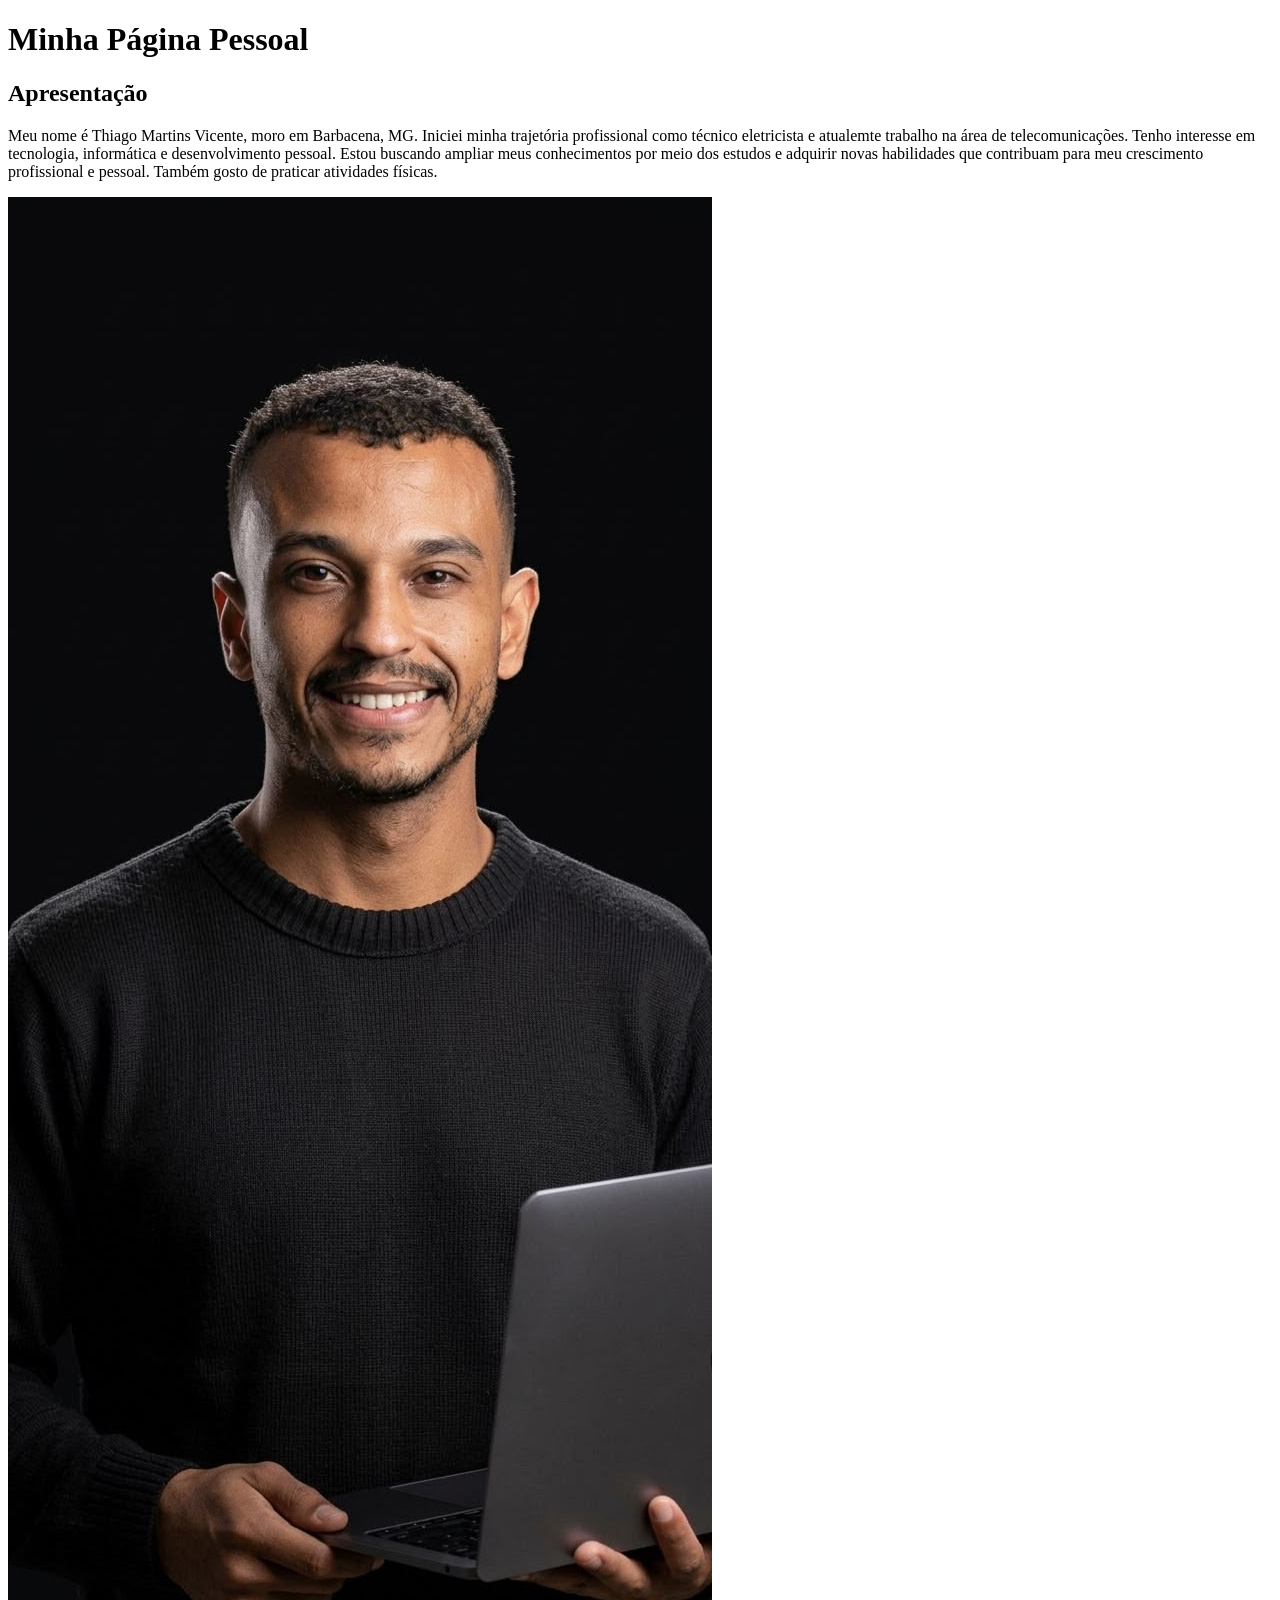
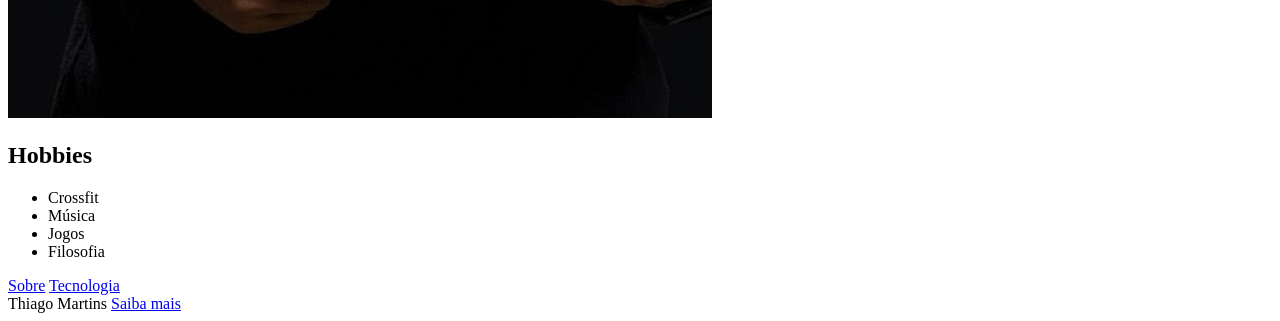
==== Página pessoal/index.html @ f3d51b01 "Add files via upload" ====
<!DOCTYPE html>
<html lang="praticar">
<head>
    <meta charset="UTF-8">
    <meta name="viewport" content="width=device-width, initial-scale=1.0">
    <title>Página Pessoal </title>
</head>
<body>
    <header>
        <h1>Minha Página Pessoal</h1>
    </header>

    <section>
        <h2>Apresentação</h2>
        <p>Meu nome é Thiago Martins Vicente, moro em Barbacena, MG.
            Iniciei minha trajetória profissional  como técnico eletricista
            e atualemte trabalho na área de telecomunicações. Tenho interesse
            em tecnologia, informática e desenvolvimento pessoal. Estou buscando 
            ampliar meus conhecimentos por meio dos estudos e adquirir novas habilidades 
            que contribuam para meu crescimento profissional e pessoal.
            Também gosto de praticar atividades físicas. 
        </p>

        <img src="Img/Foto pessoal.jpg", alt="Foto pessoal de Thiago Martins">
    </section>
    <section>
        <h2>Hobbies </h2>
        <ul>
            <li>Crossfit</li>
            <li>Música</li>
            <li>Jogos</li>
            <li>Filosofia</li>
        </ul>
    </section>
    <nav>
        <a href="sobre.html">Sobre</a>
        <a href="https://olhardigital.com.br/">Tecnologia</a>
    </nav>

    <footer>
        Thiago Martins <a href="https://www.linkedin.com/in/thiago-martins-782b51138">Saiba mais</a>   
    </footer>
    
</body>
</html>
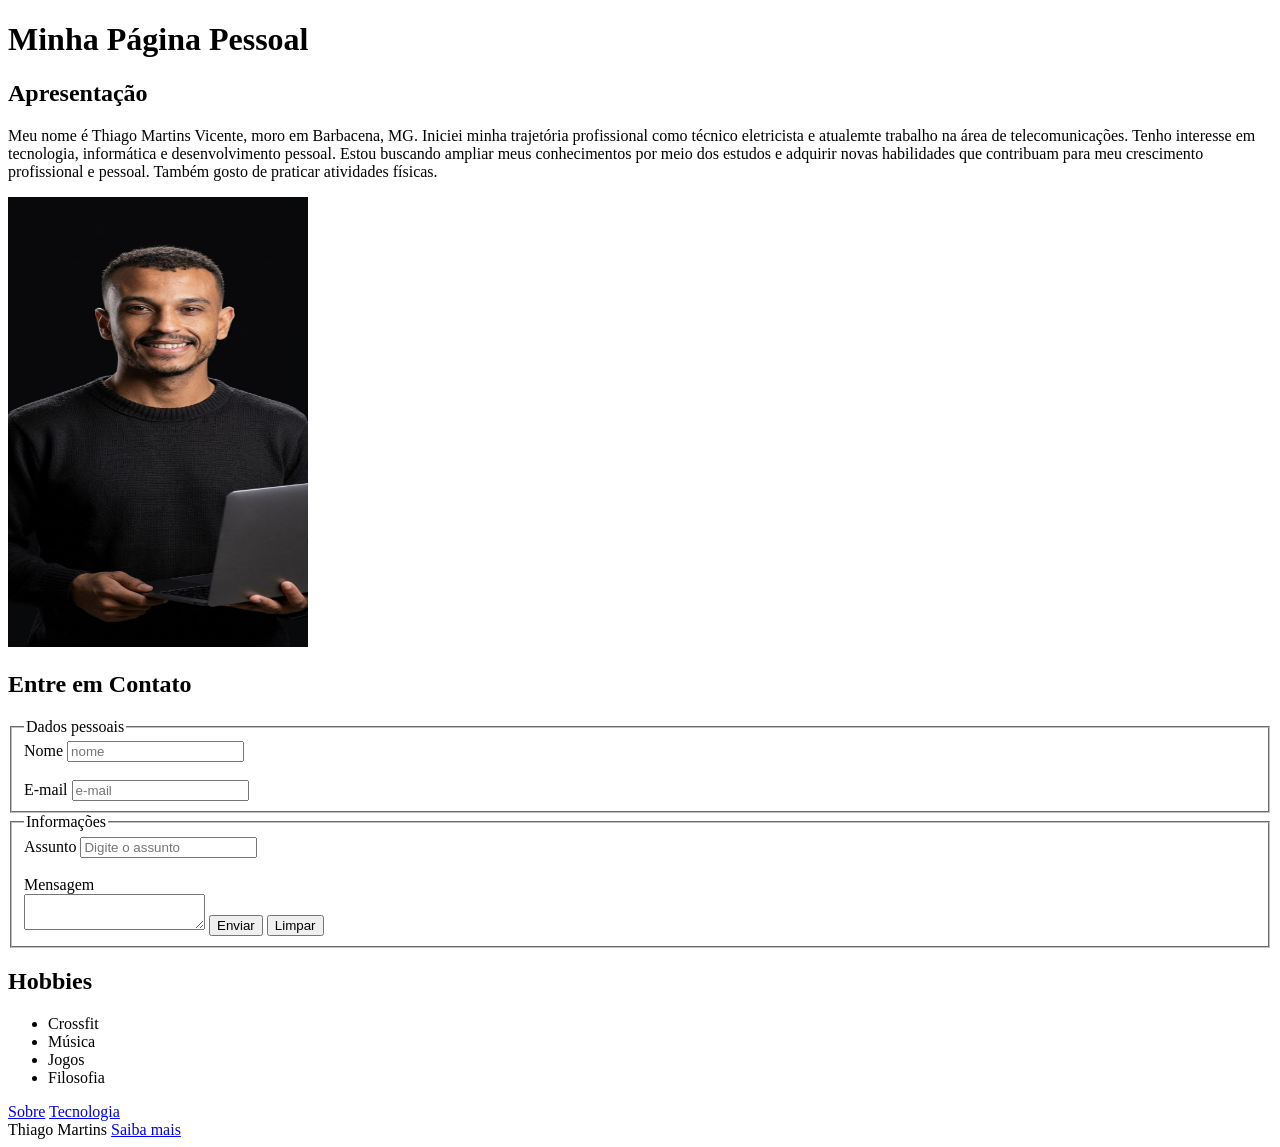
==== commit be49ff1c: "Add files via upload Adicionando sessão de contato e formulário na página pessoal" ====
--- a/Página pessoal/index.html
+++ b/Página pessoal/index.html
@@ -21,8 +21,37 @@
             Também gosto de praticar atividades físicas. 
         </p>
 
-        <img src="Img/Foto pessoal.jpg", alt="Foto pessoal de Thiago Martins">
+        <img src="Img/Foto pessoal.jpg", alt="Foto pessoal de Thiago Martins", height="450px", width="300px">
     </section>
+     <main>
+        <section>
+            <h2> Entre em Contato </h2>
+            <form method="post" action="/cadastro">
+              <fieldset> 
+                <legend>Dados pessoais</legend>
+                    <label for="nome">Nome</label>
+                    <input type="text" id="nome" name="nome" placeholder="nome">
+                    <br>
+                    <br>
+                    <label for="email">E-mail</label>
+                    <input type="email" id="email" name="email" required placeholder="e-mail"> 
+                    
+              </fieldset>
+              <fieldset>
+                <legend>Informações</legend>
+                    <label for="assunto">Assunto</label>
+                    <input type="text" id="assunto" name="assunto" placeholder="Digite o assunto">
+                    <br>
+                    <br>
+                    <label for="mensagem">Mensagem</label>
+                    <br>
+                    <textarea name="mensagem" id="mensagem"></textarea>
+                    <button type="submit">Enviar</button>
+                    <button type="reset">Limpar</button>
+              </fieldset>
+            </form>
+        </section>
+     </main>
     <section>
         <h2>Hobbies </h2>
         <ul>
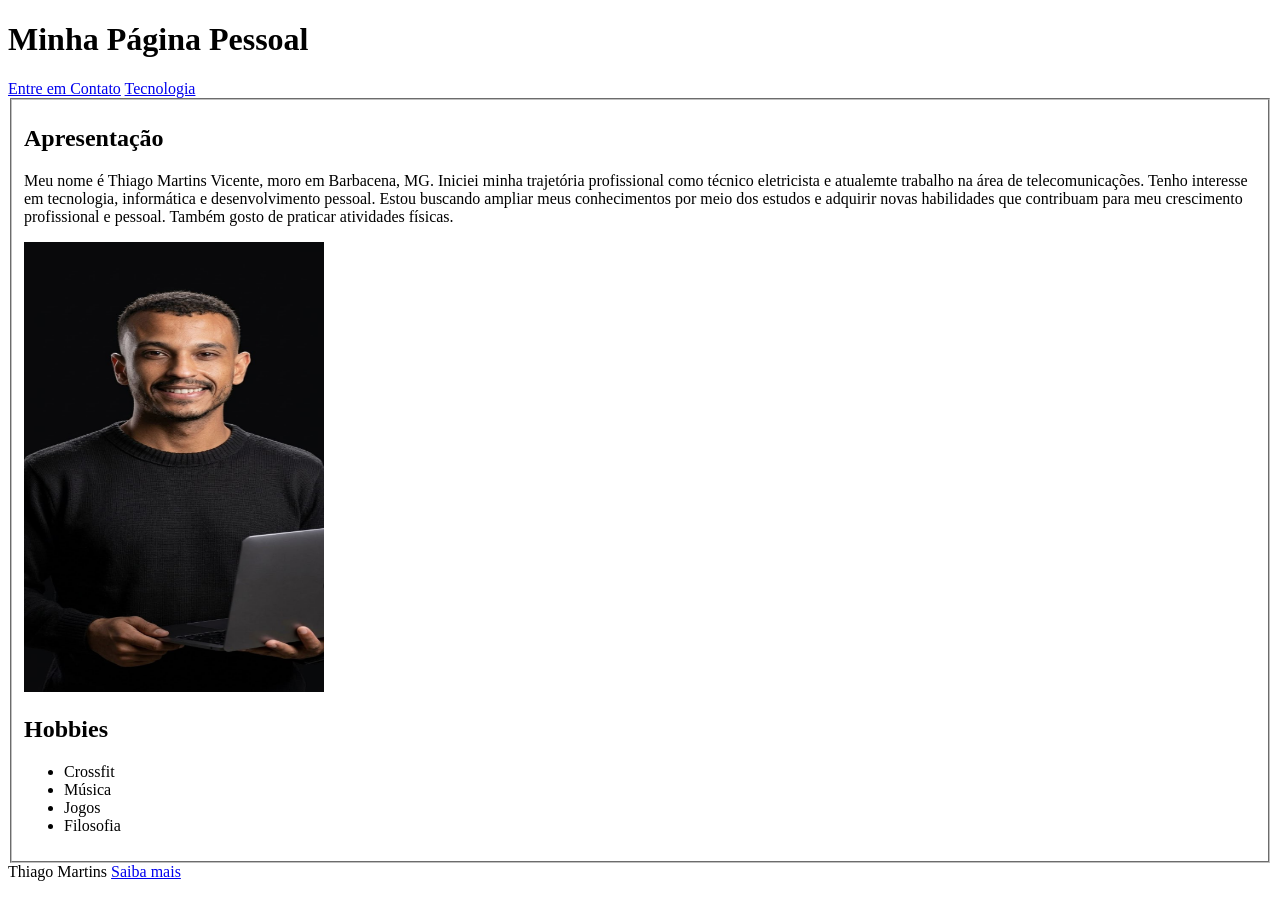
==== commit 49bde89b: "Add files via upload Implementação dos estilos através do CSS externo." ====
--- a/Página pessoal/index.html
+++ b/Página pessoal/index.html
@@ -1,6 +1,7 @@
 <!DOCTYPE html>
 <html lang="praticar">
 <head>
+    <link rel="stylesheet" href="CSS/style.CSS">
     <meta charset="UTF-8">
     <meta name="viewport" content="width=device-width, initial-scale=1.0">
     <title>Página Pessoal </title>
@@ -8,9 +9,16 @@
 <body>
     <header>
         <h1>Minha Página Pessoal</h1>
+
+        <nav>
+        <a href="contato.html">Entre em Contato</a>
+        <a href="https://olhardigital.com.br/">Tecnologia</a>
+    </nav>
+
     </header>
-
+    <fieldset>
     <section>
+        
         <h2>Apresentação</h2>
         <p>Meu nome é Thiago Martins Vicente, moro em Barbacena, MG.
             Iniciei minha trajetória profissional  como técnico eletricista
@@ -23,37 +31,9 @@
 
         <img src="Img/Foto pessoal.jpg", alt="Foto pessoal de Thiago Martins", height="450px", width="300px">
     </section>
-     <main>
-        <section>
-            <h2> Entre em Contato </h2>
-            <form method="post" action="/cadastro">
-              <fieldset> 
-                <legend>Dados pessoais</legend>
-                    <label for="nome">Nome</label>
-                    <input type="text" id="nome" name="nome" placeholder="nome">
-                    <br>
-                    <br>
-                    <label for="email">E-mail</label>
-                    <input type="email" id="email" name="email" required placeholder="e-mail"> 
-                    
-              </fieldset>
-              <fieldset>
-                <legend>Informações</legend>
-                    <label for="assunto">Assunto</label>
-                    <input type="text" id="assunto" name="assunto" placeholder="Digite o assunto">
-                    <br>
-                    <br>
-                    <label for="mensagem">Mensagem</label>
-                    <br>
-                    <textarea name="mensagem" id="mensagem"></textarea>
-                    <button type="submit">Enviar</button>
-                    <button type="reset">Limpar</button>
-              </fieldset>
-            </form>
-        </section>
-     </main>
-    <section>
-        <h2>Hobbies </h2>
+     
+    <section class="hobbie">
+        <h2 class="segundo">Hobbies </h2>
         <ul>
             <li>Crossfit</li>
             <li>Música</li>
@@ -61,10 +41,9 @@
             <li>Filosofia</li>
         </ul>
     </section>
-    <nav>
-        <a href="sobre.html">Sobre</a>
-        <a href="https://olhardigital.com.br/">Tecnologia</a>
-    </nav>
+    </fieldset>
+    
+    
 
     <footer>
         Thiago Martins <a href="https://www.linkedin.com/in/thiago-martins-782b51138">Saiba mais</a>   
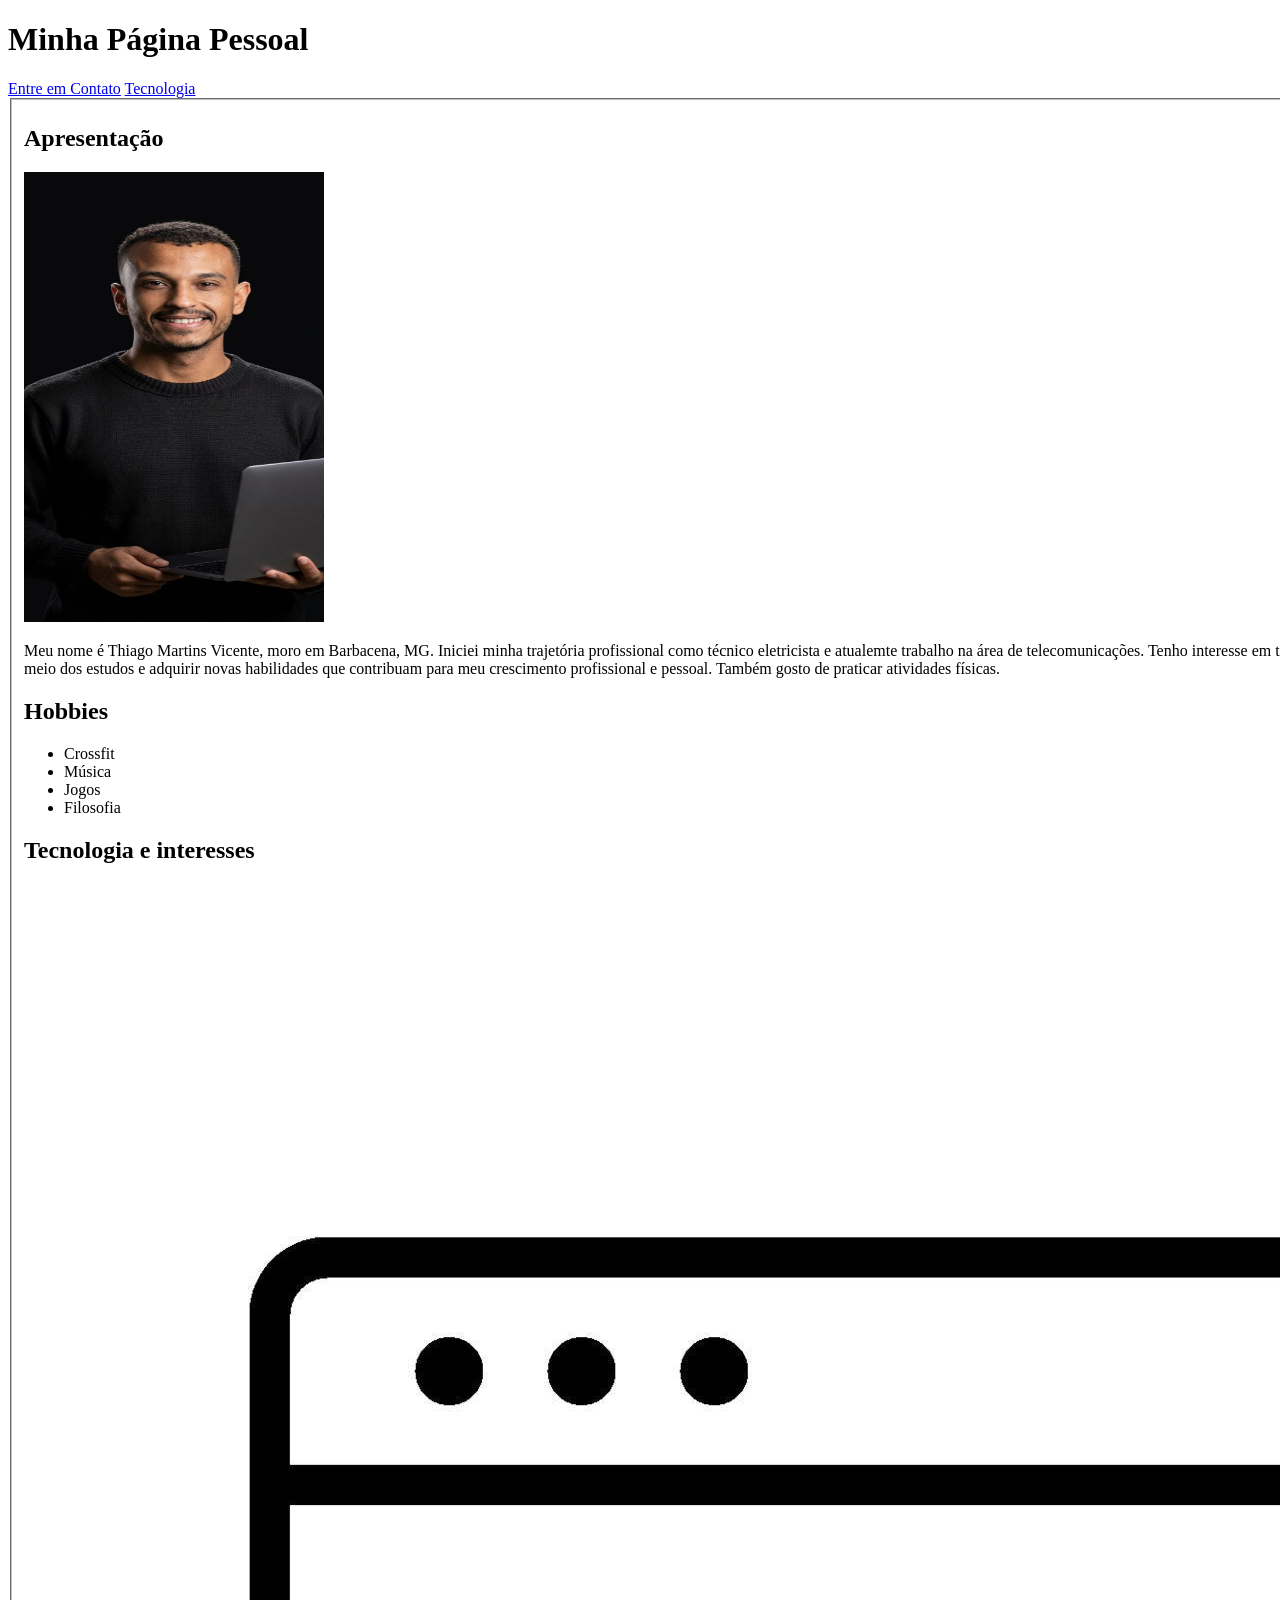
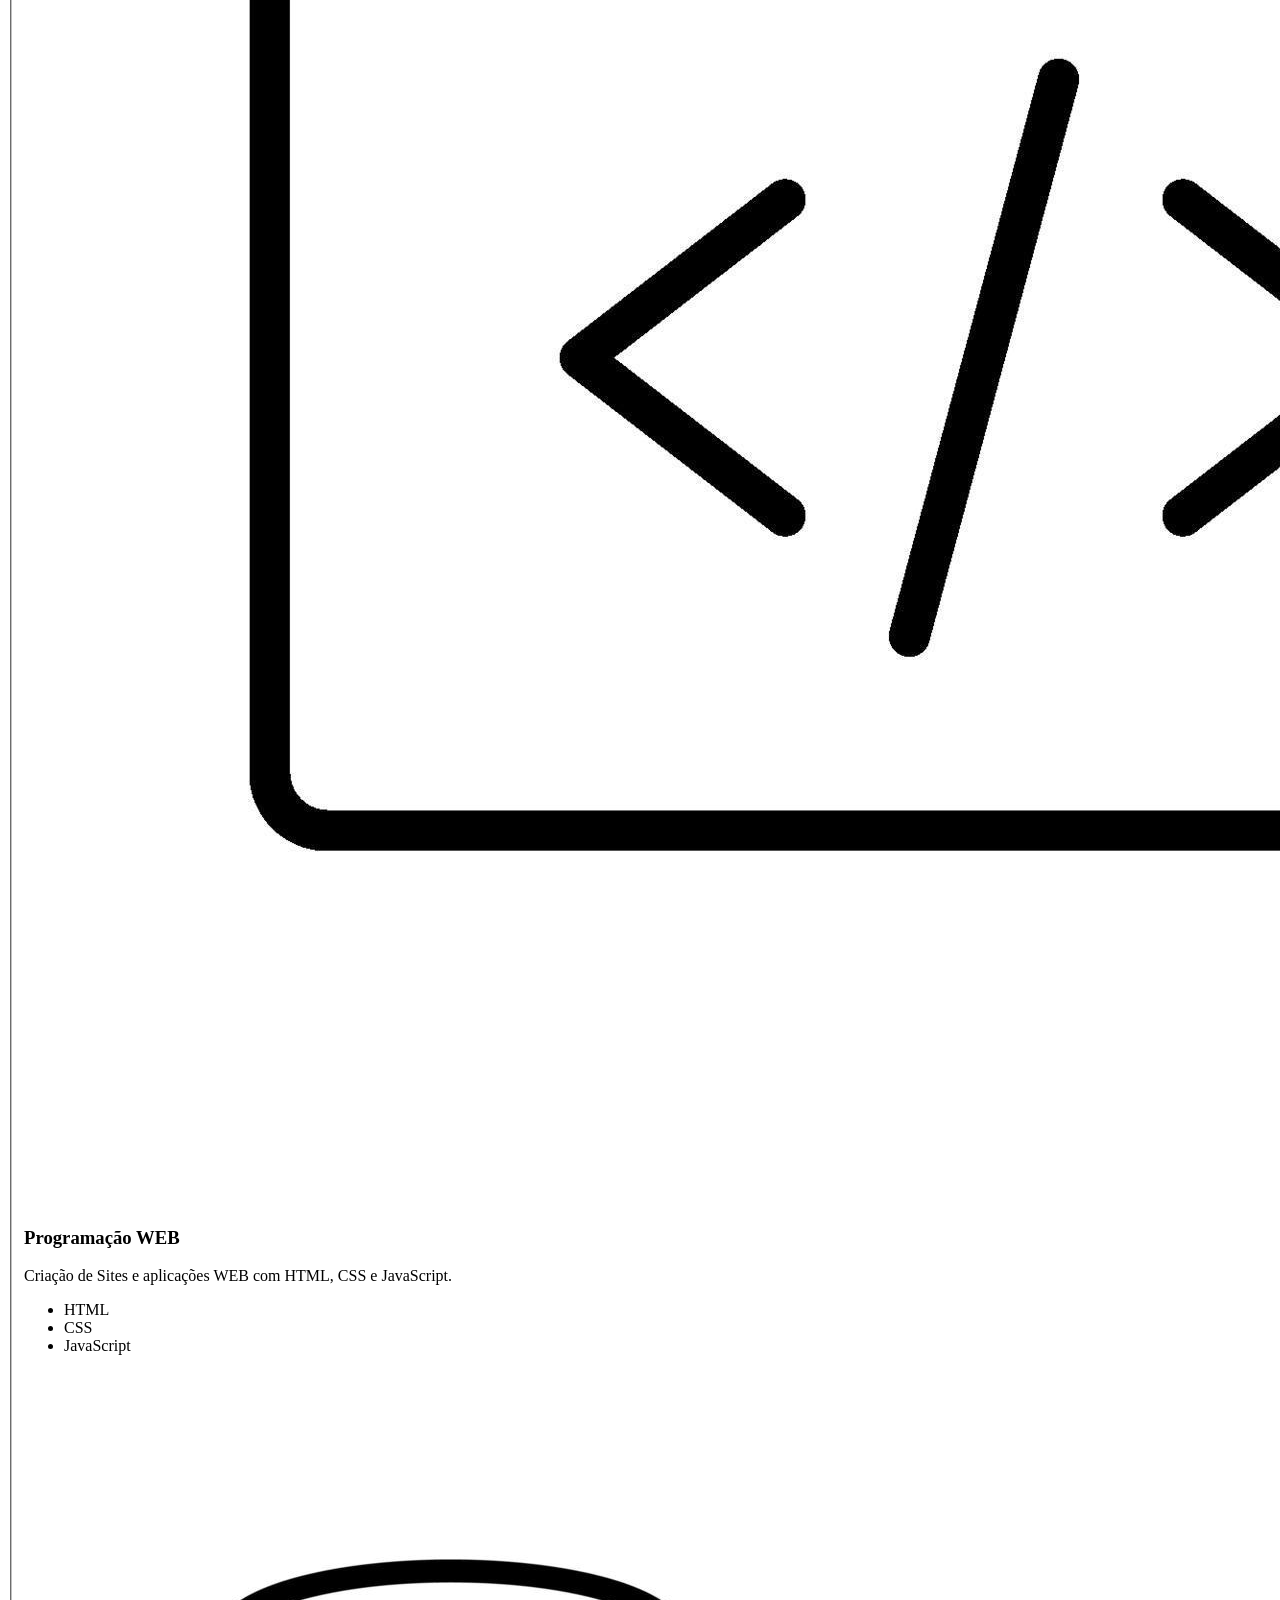
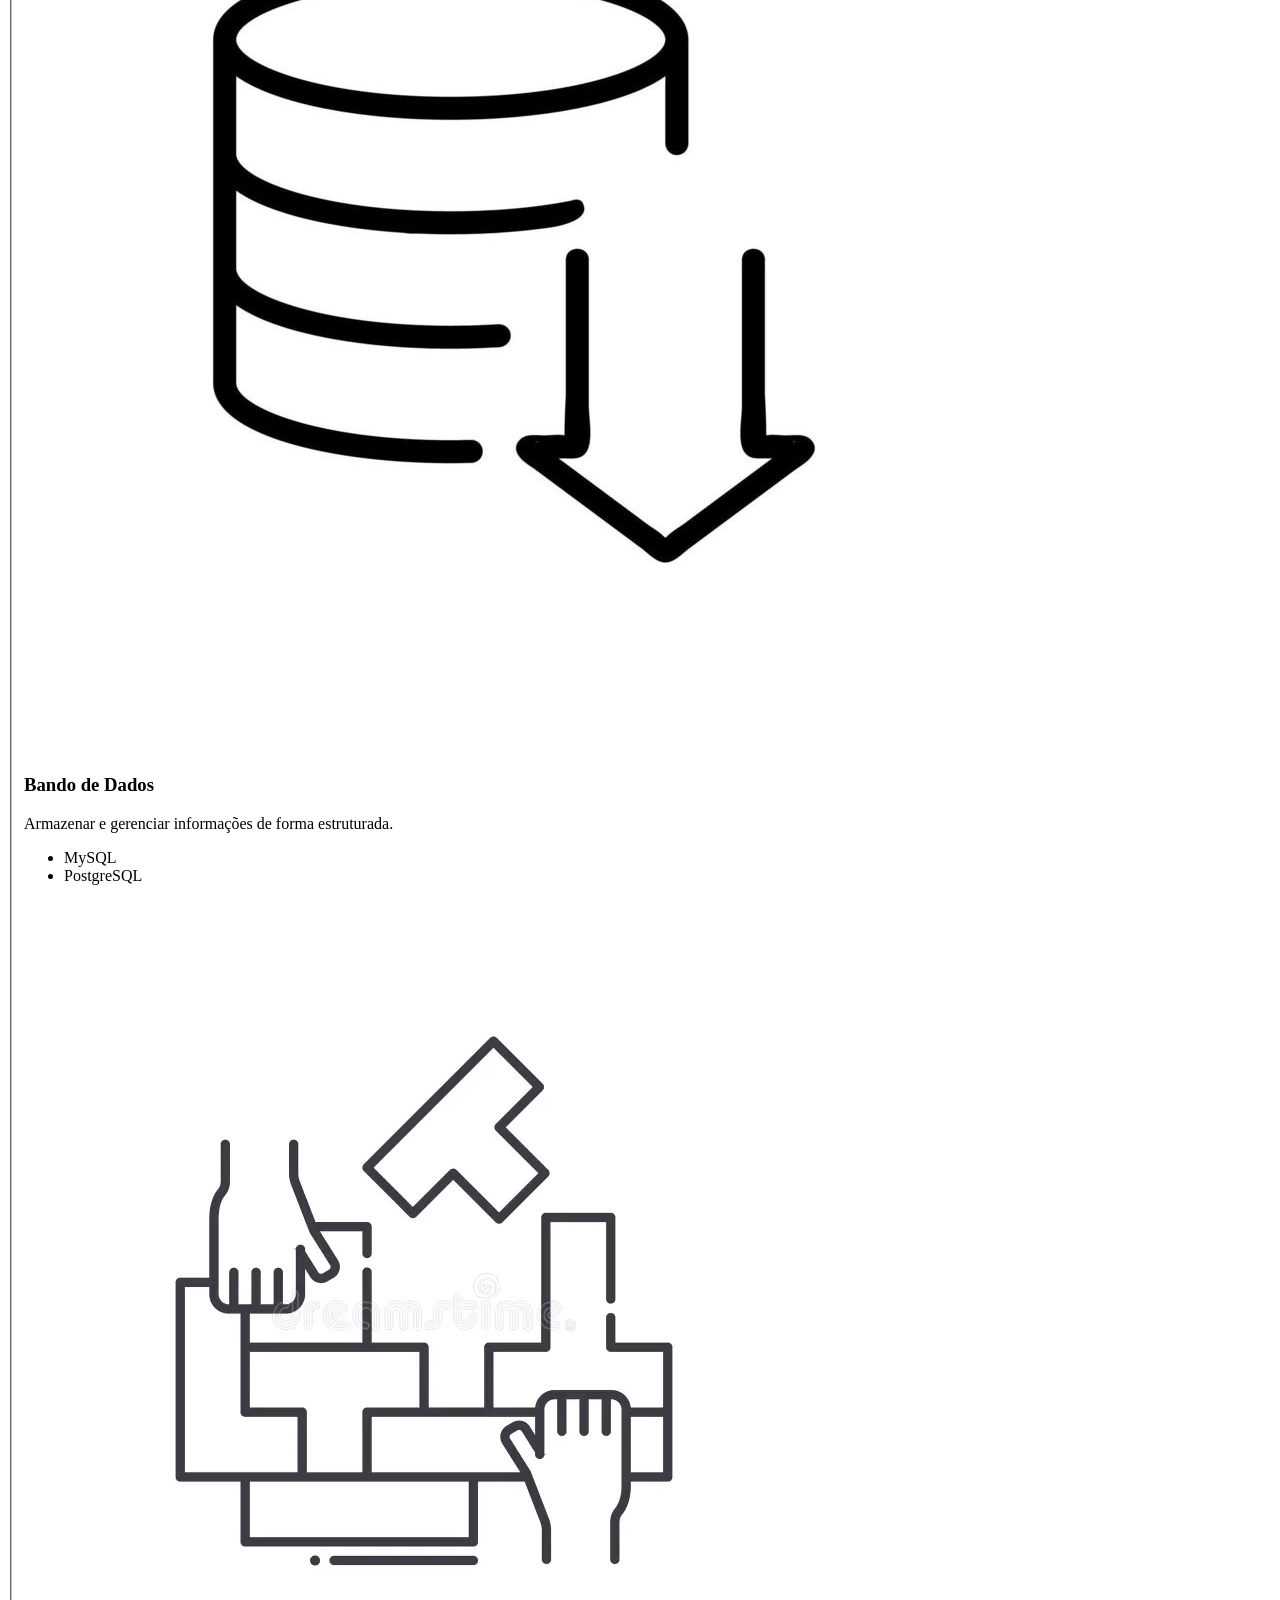
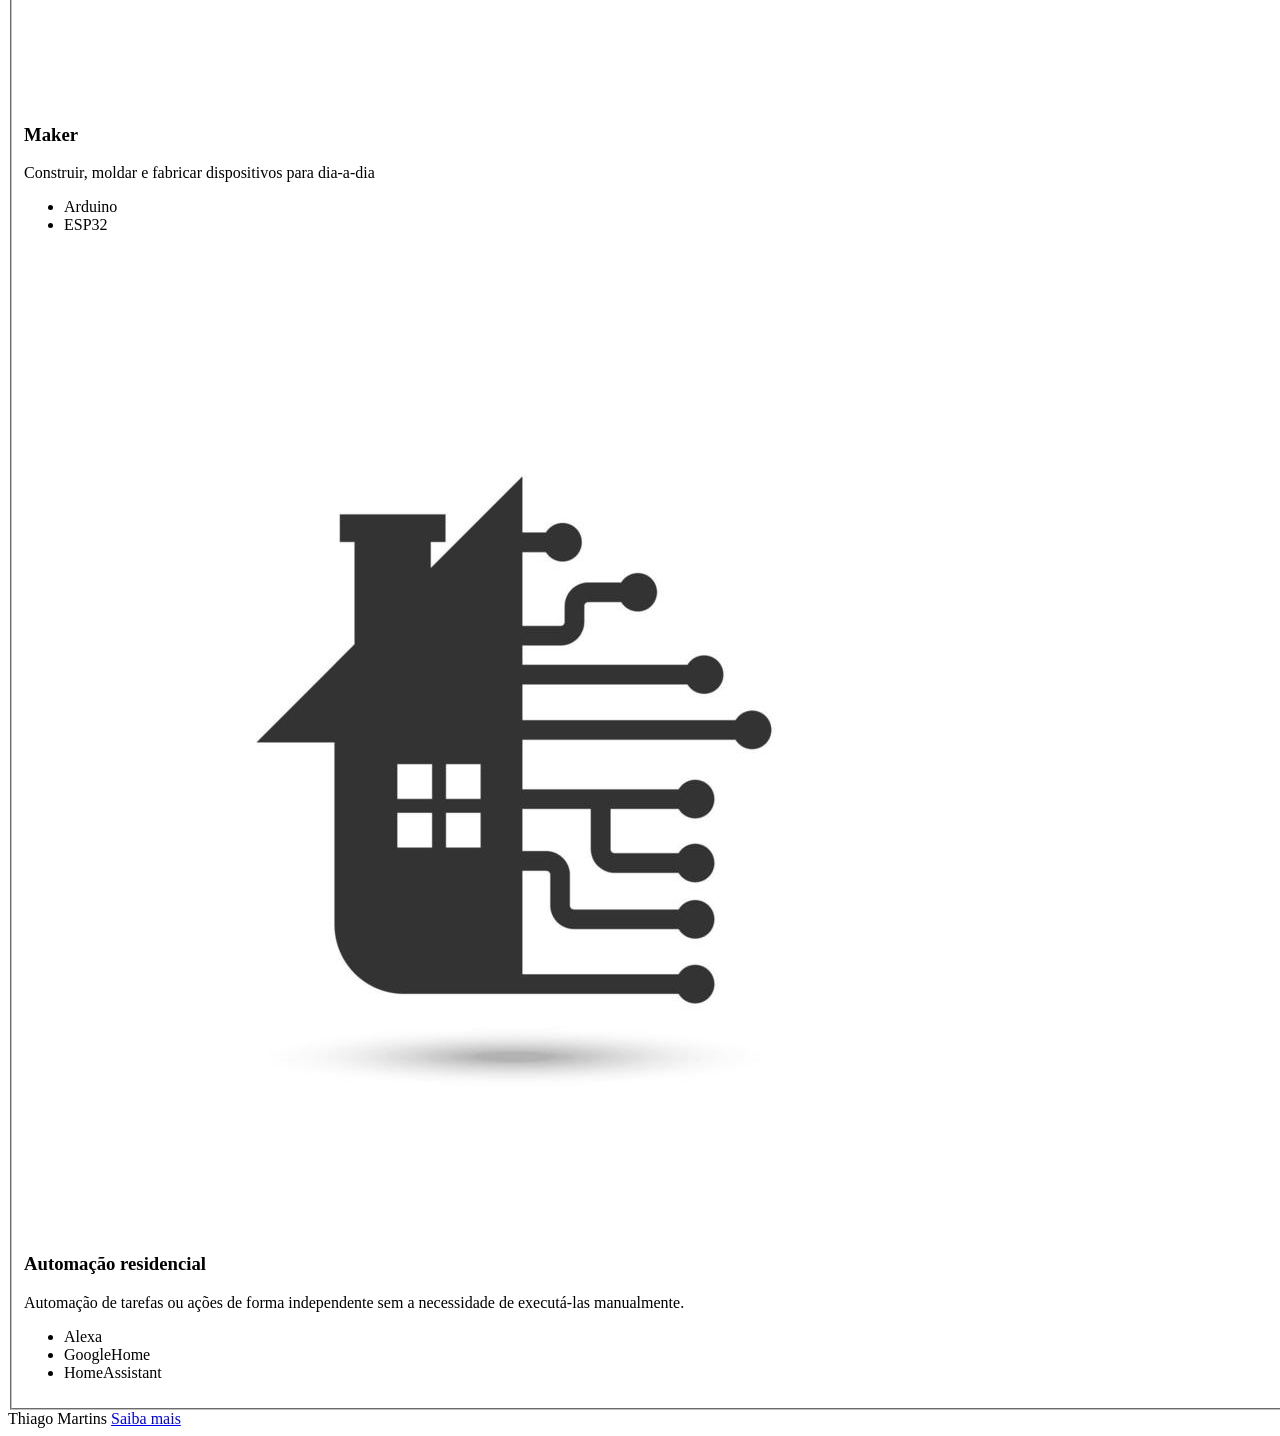
==== commit 0a8df65b: "Add files via upload Realizado alterações com Flexbox e Grid, melhorando os aspectos visuais" ====
--- a/Página pessoal/index.html
+++ b/Página pessoal/index.html
@@ -17,10 +17,12 @@
 
     </header>
     <fieldset>
-    <section>
+        <h2>Apresentação</h2>
+    <section class="pagina">
+
+        <img src="Img/Foto pessoal.jpg", alt="Foto pessoal de Thiago Martins", height="450px", width="300px" class="minhafoto">
         
-        <h2>Apresentação</h2>
-        <p>Meu nome é Thiago Martins Vicente, moro em Barbacena, MG.
+        <p class="texto">Meu nome é Thiago Martins Vicente, moro em Barbacena, MG.
             Iniciei minha trajetória profissional  como técnico eletricista
             e atualemte trabalho na área de telecomunicações. Tenho interesse
             em tecnologia, informática e desenvolvimento pessoal. Estou buscando 
@@ -29,7 +31,7 @@
             Também gosto de praticar atividades físicas. 
         </p>
 
-        <img src="Img/Foto pessoal.jpg", alt="Foto pessoal de Thiago Martins", height="450px", width="300px">
+        
     </section>
      
     <section class="hobbie">
@@ -41,6 +43,35 @@
             <li>Filosofia</li>
         </ul>
     </section>
+    <section >
+       <div class="new"> 
+        <h2>Tecnologia e interesses</h2>
+        <div> 
+            <img src="Img/WEB.jpg" alt="icone de página web" class="icones">
+            <h3>Programação WEB</h3>
+              <p>Criação de Sites e aplicações WEB com HTML, CSS e JavaScript.</p>
+              <ul><li>HTML</li><li>CSS</li><li>JavaScript</li></ul>
+        </div>
+        <div> 
+              <img src="Img/kk.jpg" alt="icone de DB" class="icones">
+              <h3>Bando de Dados</h3>
+              <p>Armazenar e gerenciar informações de forma estruturada.</p>
+              <ul><li>MySQL</li><li>PostgreSQL</li></ul>
+        </div>
+        <div> 
+              <img src="Img/maker.webp" alt="maker" class="icones">
+              <h3>Maker</h3>
+              <p>Construir, moldar e fabricar dispositivos para dia-a-dia</p>
+              <ul><li>Arduino</li><li>ESP32</li></ul>
+        </div>       
+        <div>
+              <img src="Img/home.jpg" alt="casa inteligente" class="icones">
+              <h3>Automação residencial</h3>
+              <p>Automação de tarefas ou ações de forma independente sem a necessidade de executá-las manualmente.</p>
+              <ul><li>Alexa</li><li>GoogleHome</li><li>HomeAssistant</li></ul>
+        </div>
+       </div>  
+    </section>
     </fieldset>
     
     
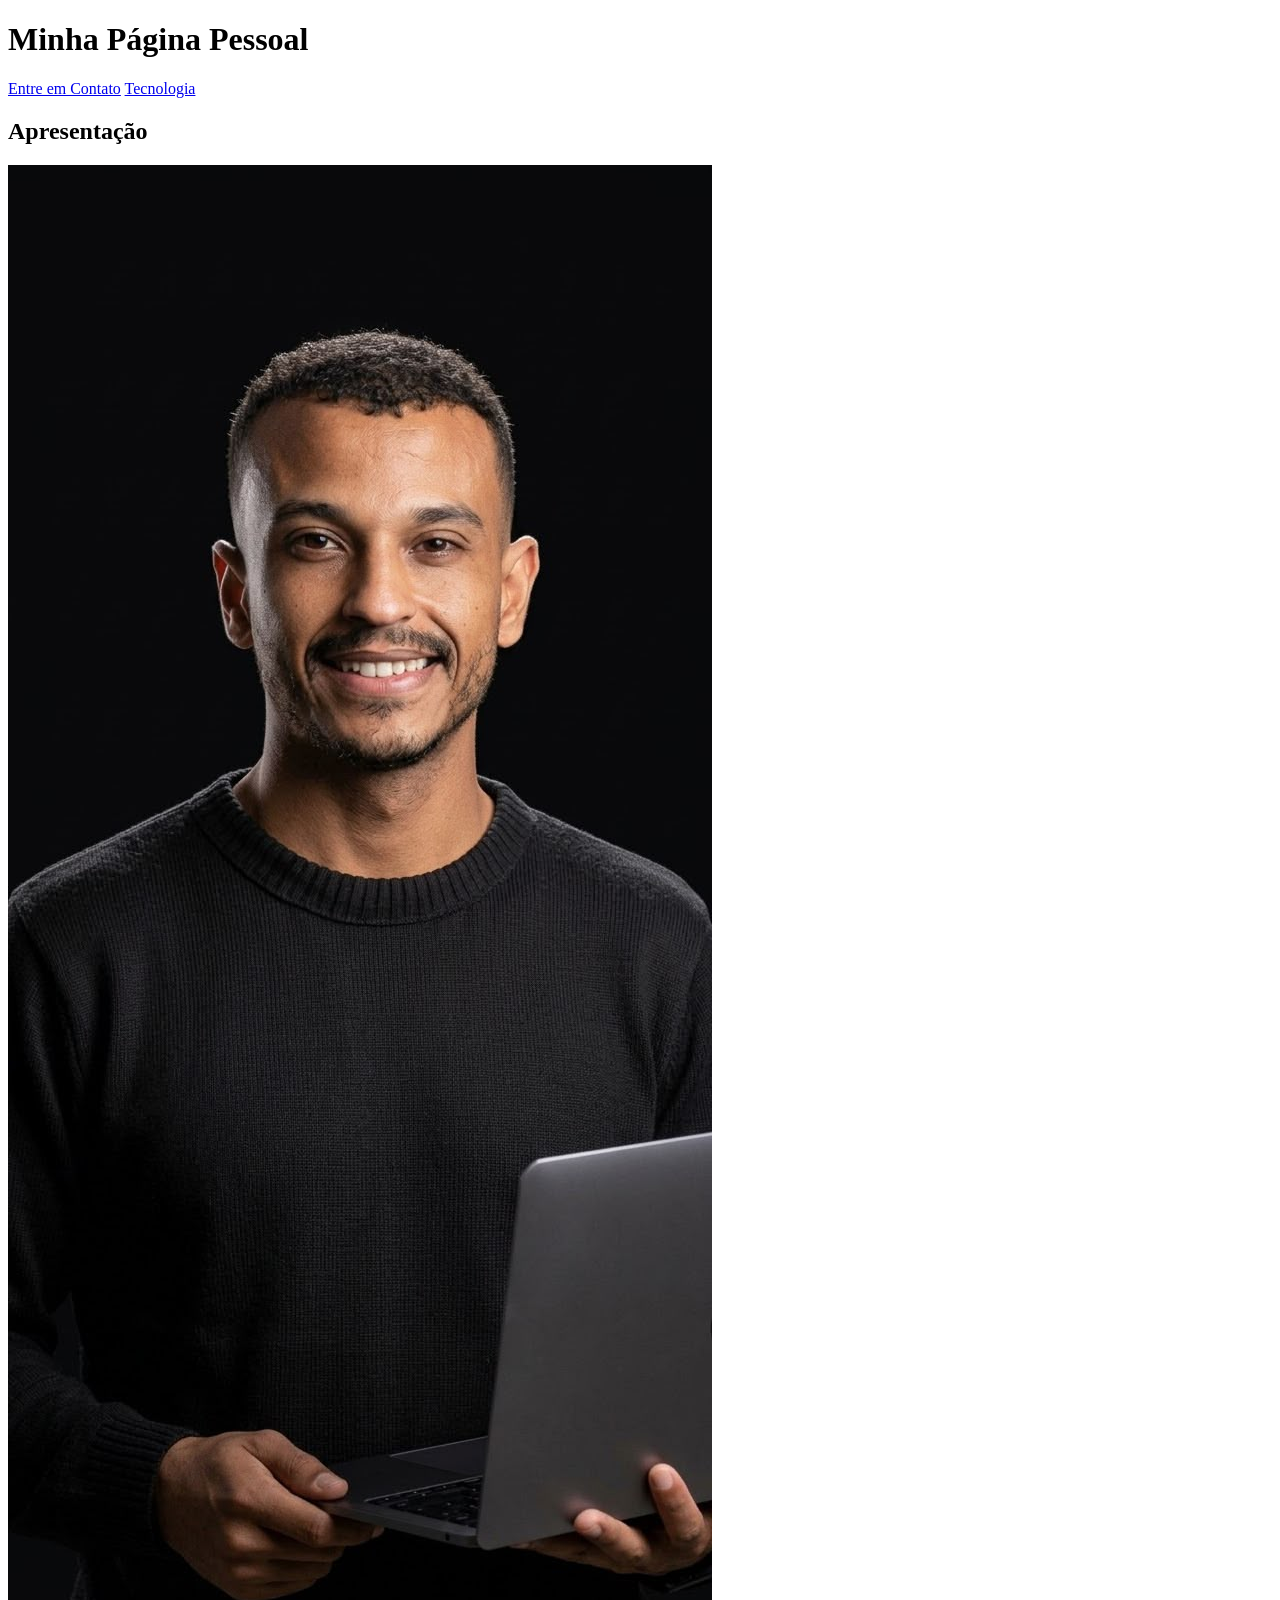
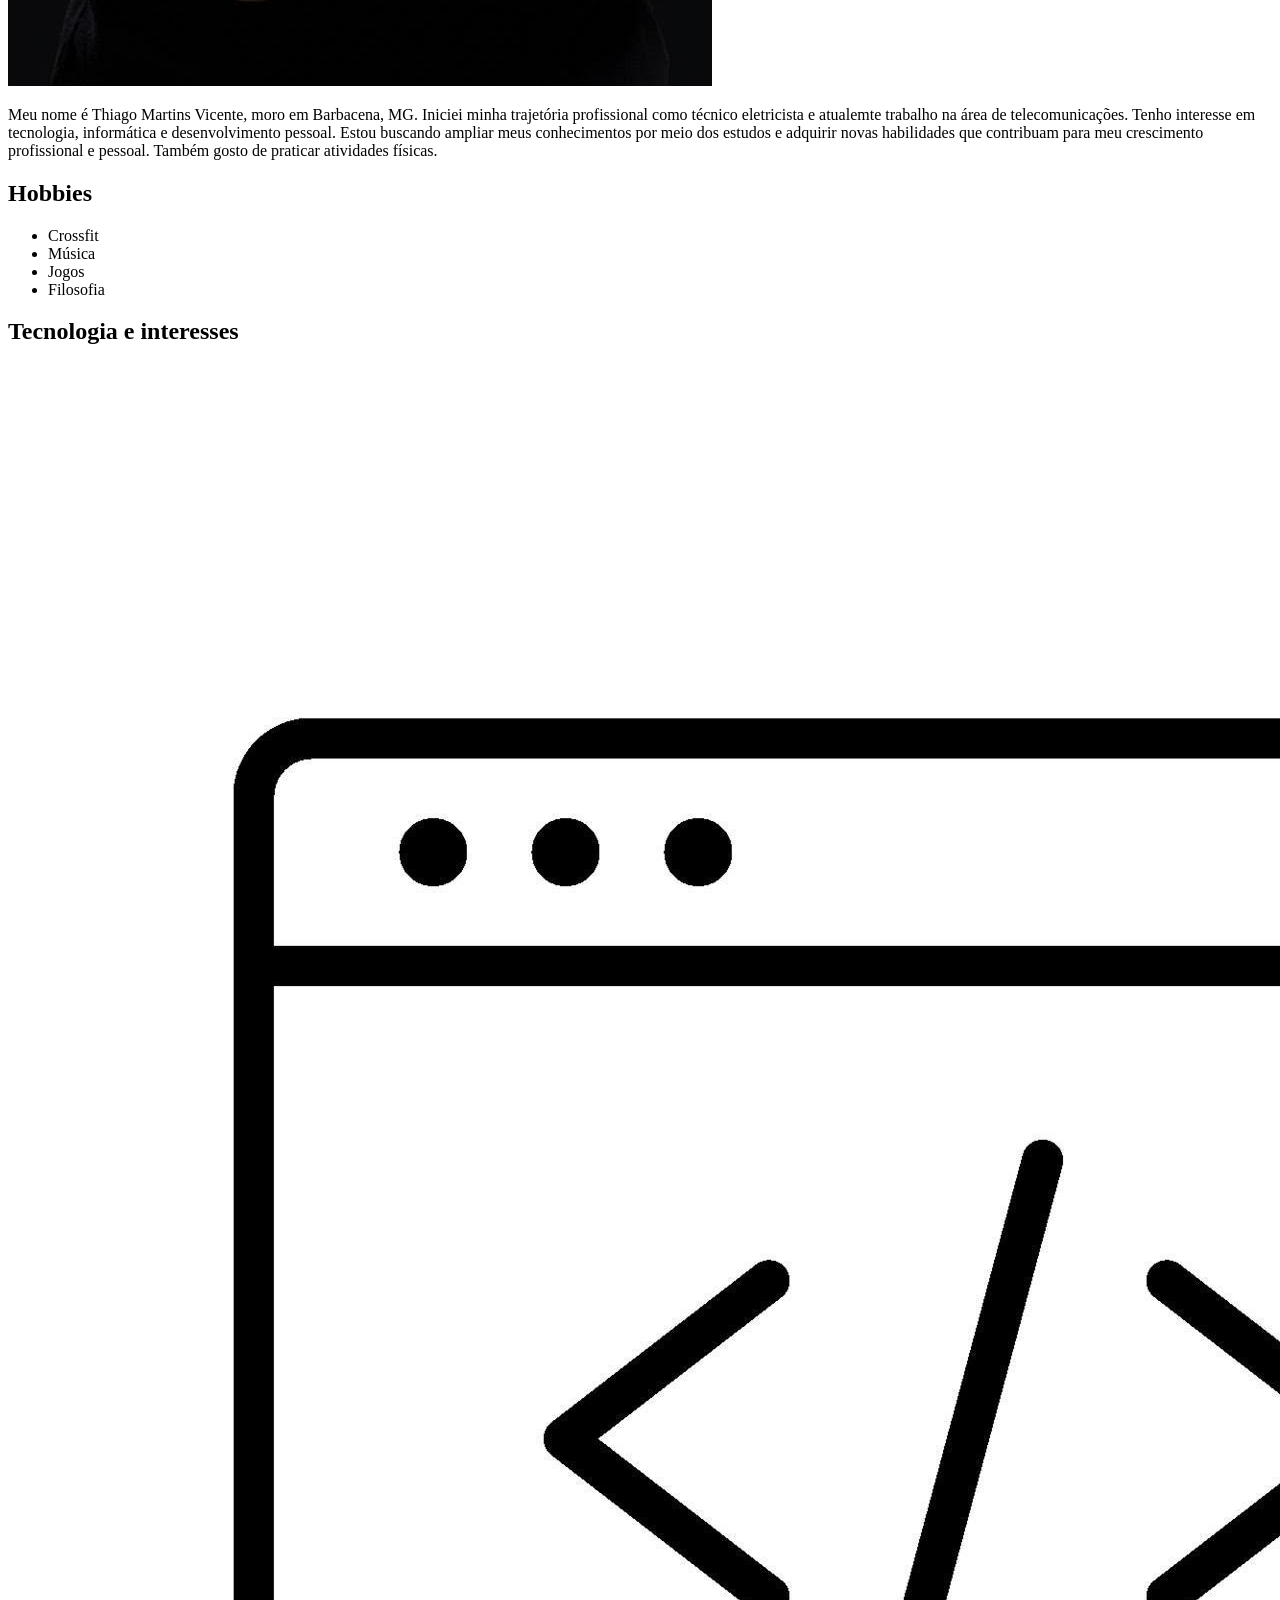
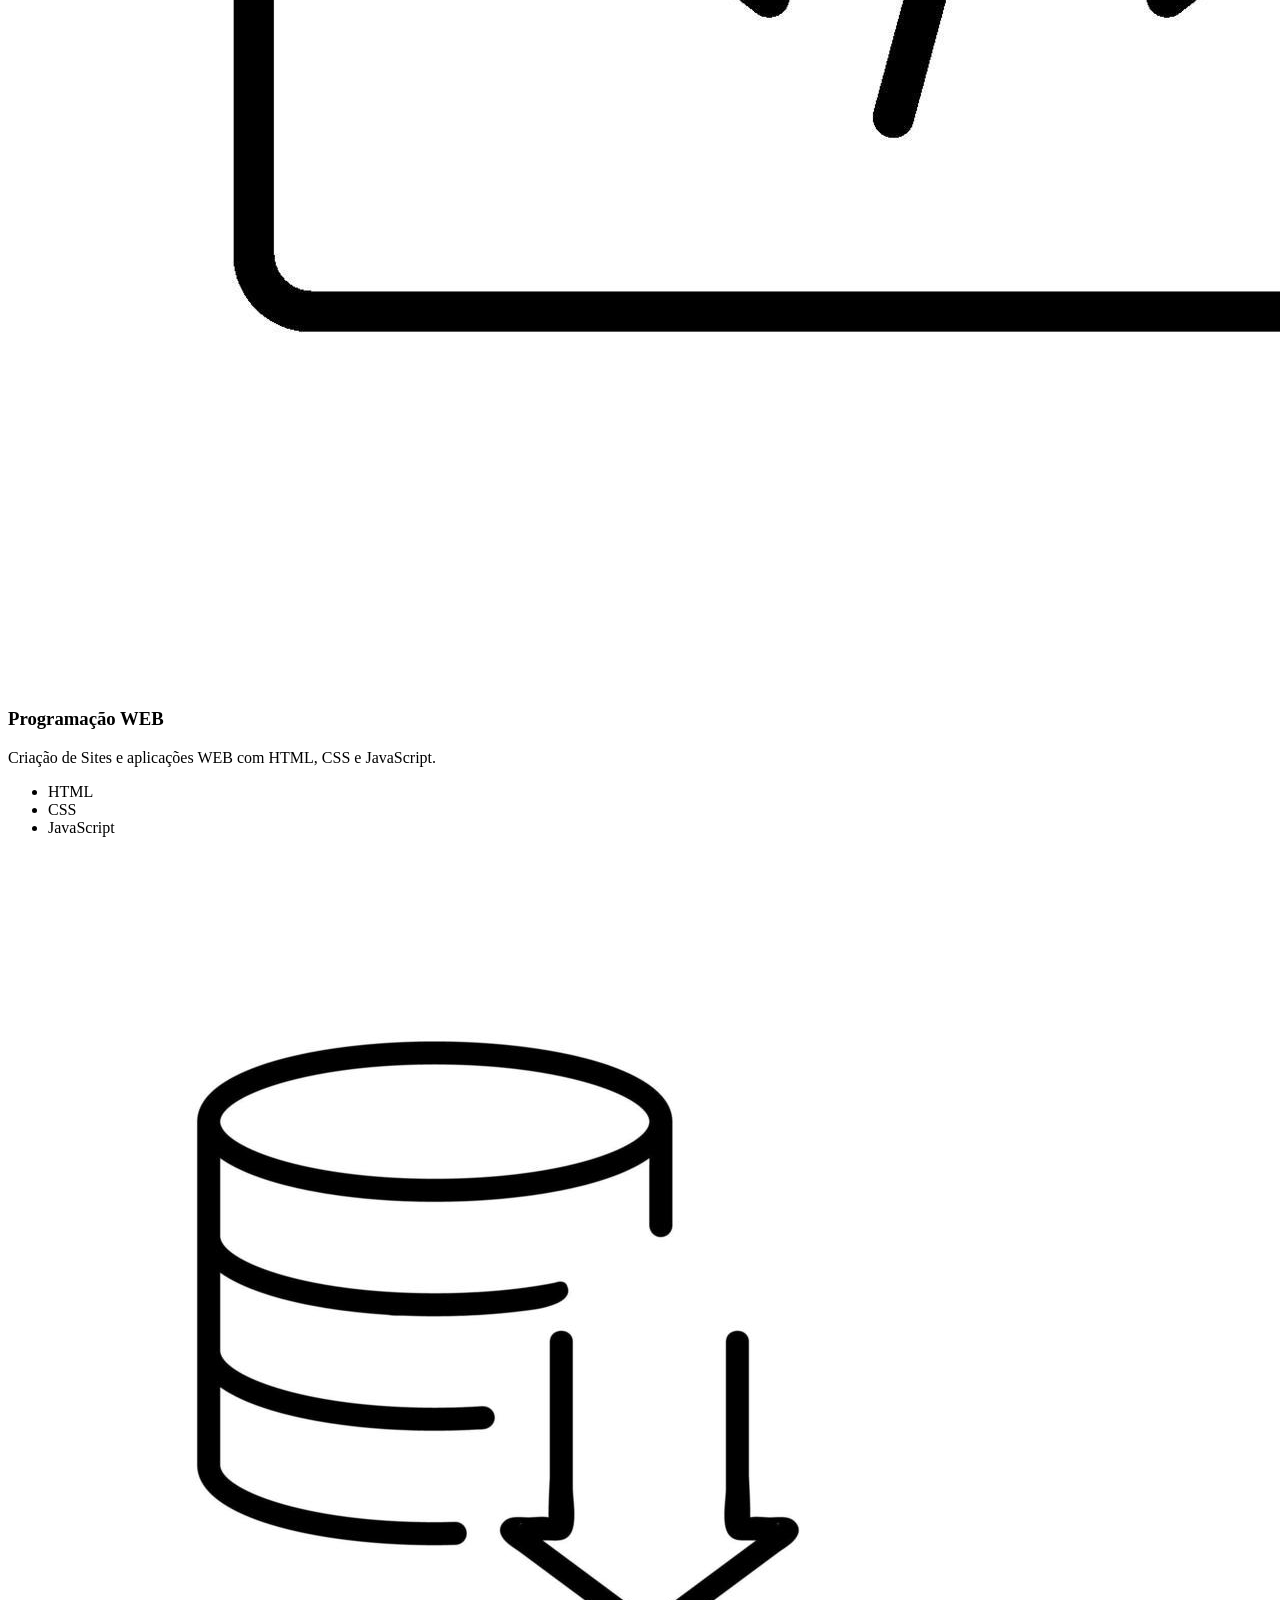
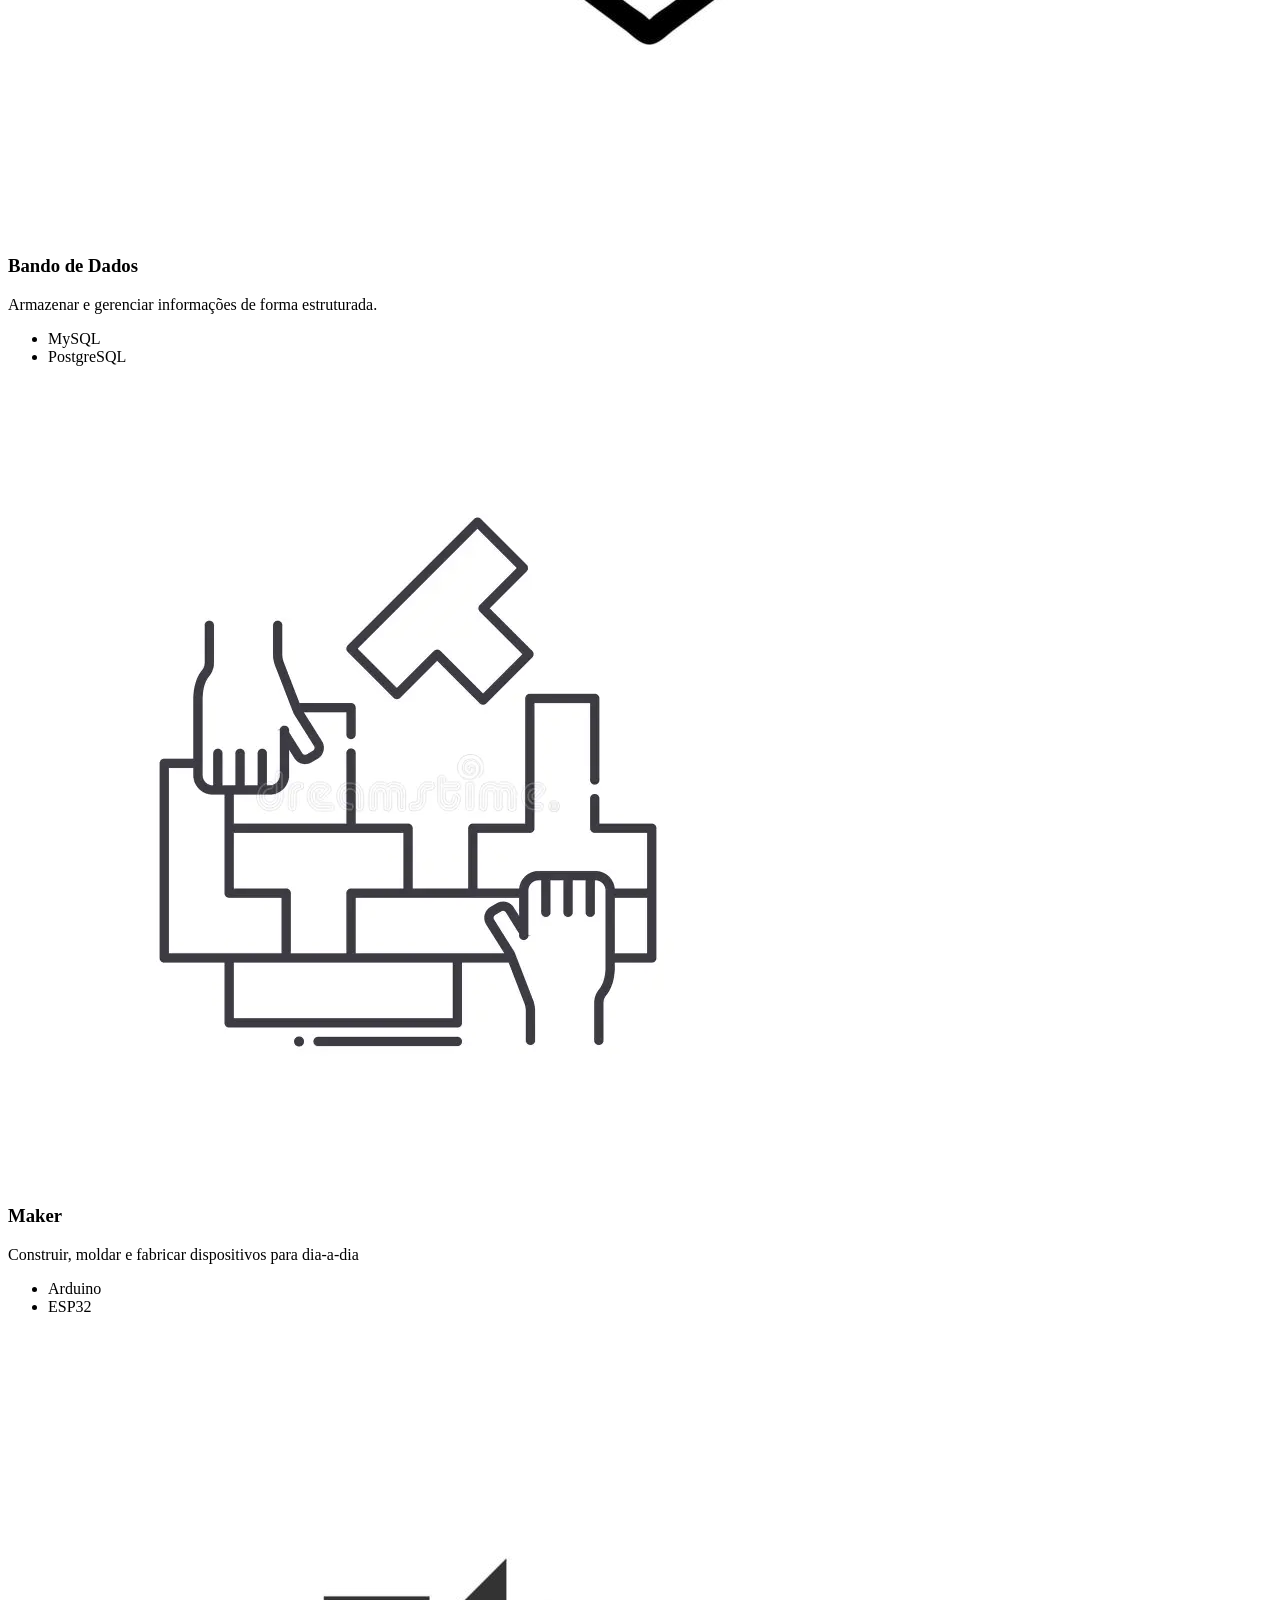
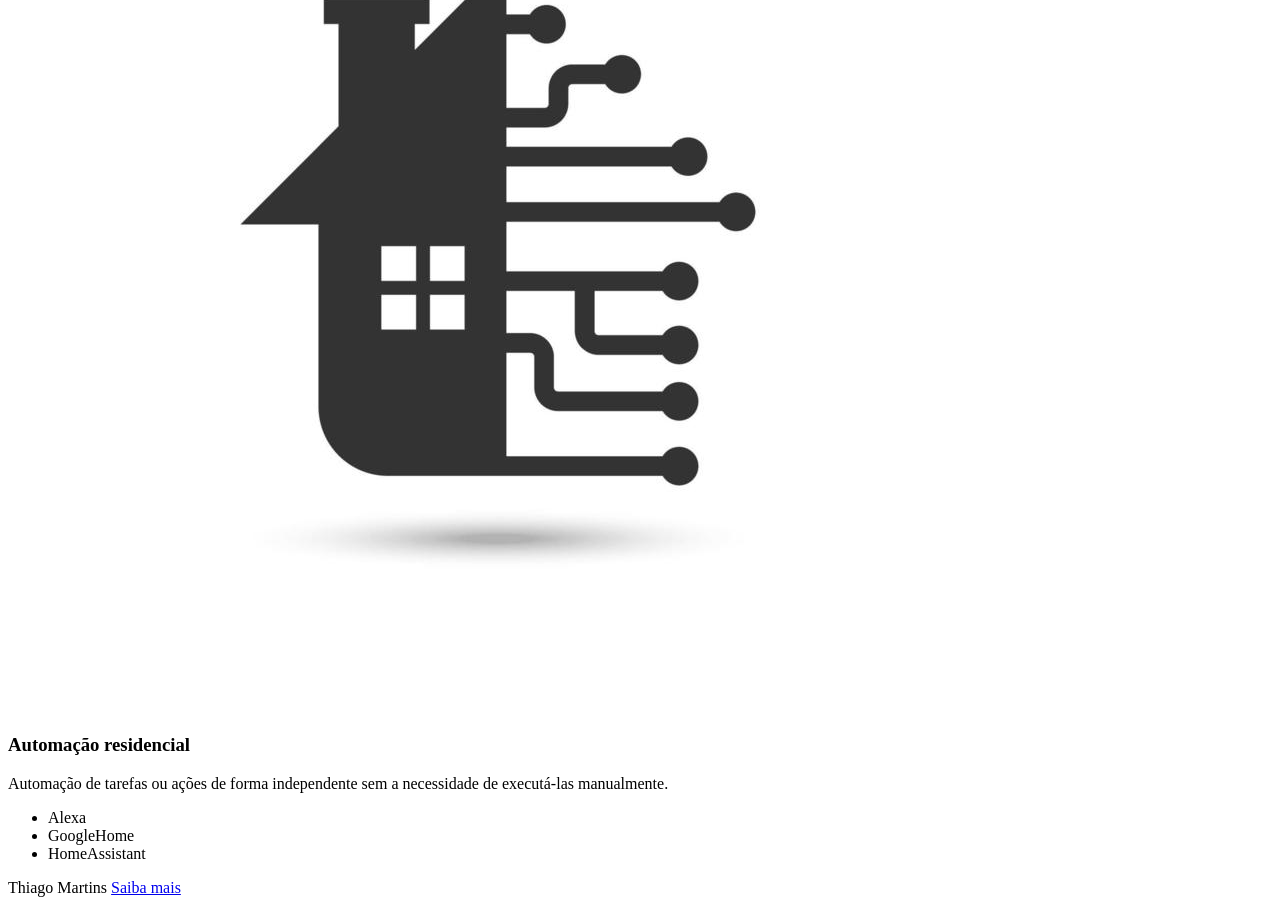
==== commit 45c2f9e0: "Add files via upload Realizado modificação para implementação do CSS responsivo" ====
--- a/Página pessoal/index.html
+++ b/Página pessoal/index.html
@@ -16,11 +16,11 @@
     </nav>
 
     </header>
-    <fieldset>
+    
         <h2>Apresentação</h2>
     <section class="pagina">
 
-        <img src="Img/Foto pessoal.jpg", alt="Foto pessoal de Thiago Martins", height="450px", width="300px" class="minhafoto">
+        <img src="Img/Foto pessoal.jpg", alt="Foto pessoal de Thiago Martins" class="minhafoto">
         
         <p class="texto">Meu nome é Thiago Martins Vicente, moro em Barbacena, MG.
             Iniciei minha trajetória profissional  como técnico eletricista
@@ -72,7 +72,7 @@
         </div>
        </div>  
     </section>
-    </fieldset>
+    
     
     
 
